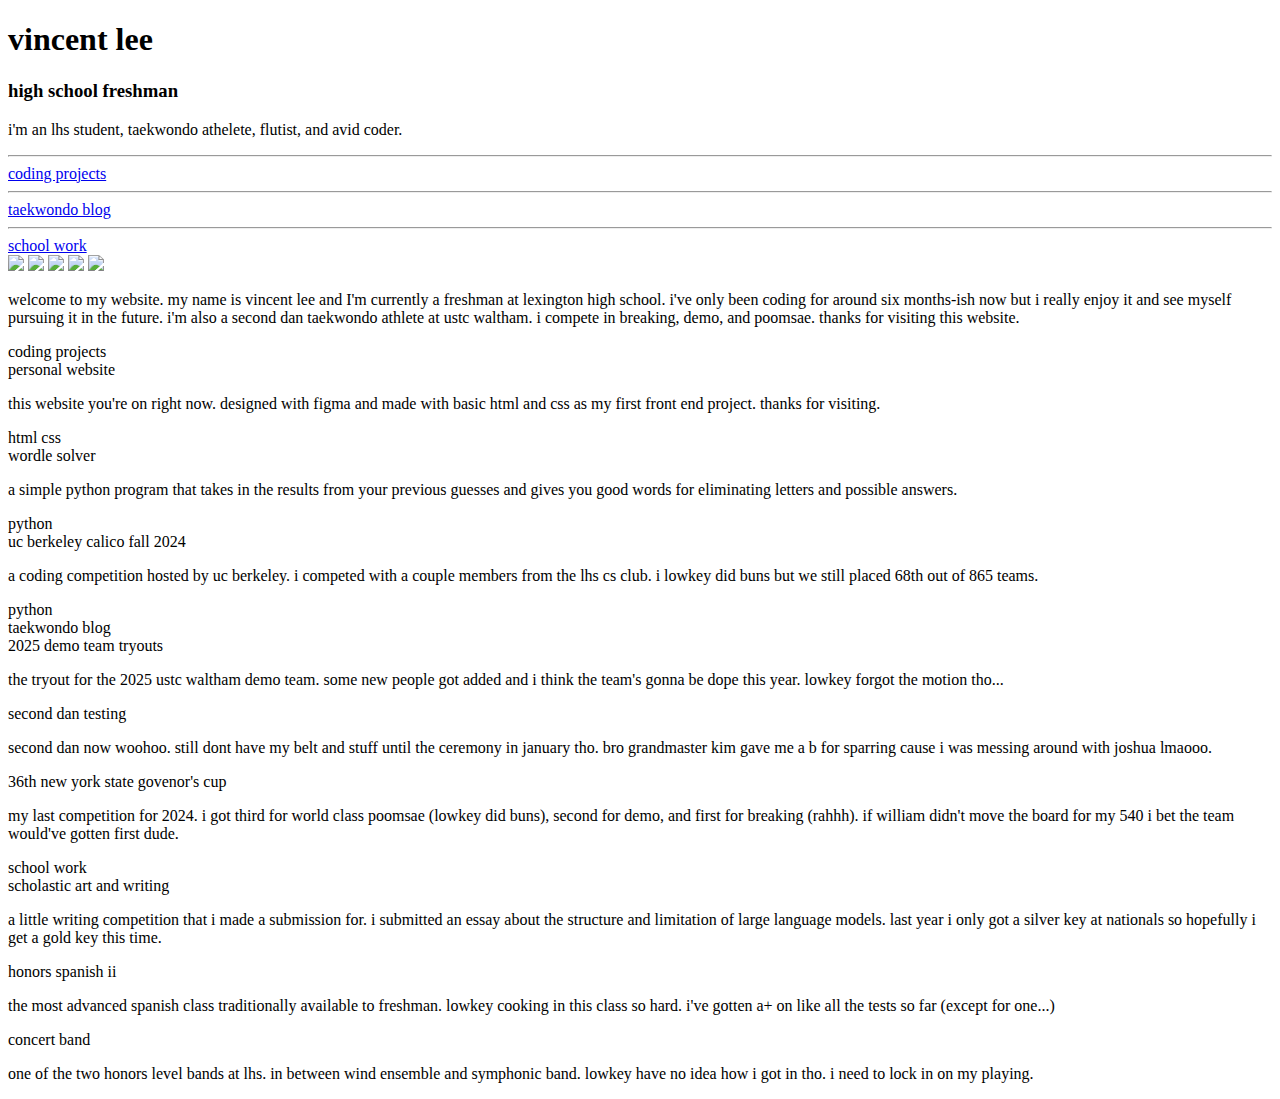
==== index/index.html @ 93518d99 "reorganized" ====
<!DOCTYPE html>
<html>
<head>
    <title>vincent lee</title>
    <link href="./personal.css" rel="stylesheet"> 
    <link rel="preconnect" href="https://fonts.googleapis.com">
    <link rel="preconnect" href="https://fonts.gstatic.com" crossorigin>
    <link href="https://fonts.googleapis.com/css2?family=Montserrat:ital,wght@0,100..900;1,100..900&display=swap" rel="stylesheet">
</head>

<body>
    <div id="left">
        <h1>vincent lee</h1>
        <h3>high school freshman</h3>
        <p class="text">i'm an lhs student, taekwondo athelete, flutist, and avid coder.</p>

        <nav id="contents">
            <hr><a class="underline" href="#coding"> coding projects</a><br>
            <hr><a class="underline" href="#taekwondo"> taekwondo blog</a><br>
            <hr><a class="underline" href="#schoolwork"> school work</a><br>
        </nav>

        <nav id="links">
            <a href="https://www.tiktok.com/@vinkentle" target="_blank"><img src="images/tiktok.png"></a>
            <a href="https://github.com/vinkentle" target="_blank"><img src="images/github.png"></a>
            <a href="https://discordapp.com/users/1306103498370318389" target="_blank"><img src="images/discord.png"></a>
            <a href="" target="_blank"><img src="images/instagram.png"></a>
            <a href="https://www.snapchat.com/add/vinkentle" target="_blank"><img src="images/snapchat.png"></a>
        </nav>
    </div>

    <div id="right">
        <p class="text">welcome to my website. my name is <span class="important1">vincent lee</span> and I'm currently a freshman at lexington high school. i've only been <span class="important2">coding</span> for around six months-ish now but i really enjoy it and see myself pursuing it in the future. i'm also a second dan <span class="important1">taekwondo</span> athlete at ustc waltham. i compete in breaking, demo, and poomsae. thanks for visiting this website.</p>
        
        <div class="section" id="coding">
            <span class="heading">coding projects</span>
            <div class="entry">
                <a class="important2 underline">personal website</a>
                <p class="descrip">this website you're on right now. designed with figma and made with basic html and css as my first front end project. thanks for visiting.</p>
                <div class="tools">
                    <span>html</span>
                    <span>css</span>
                </div>
            </div>
            <div class="entry">
                <a class="important2 underline">wordle solver</a>
                <p class="descrip">a simple python program that takes in the results from your previous guesses and gives you good words for eliminating letters and possible answers.</p>
                <div class="tools">
                    <span>python</span>
                </div>
            </div>
            <div class="entry">
                <span class="important2">uc berkeley calico fall 2024</span>
                <p class="descrip">a coding competition hosted by uc berkeley. i competed with a couple members from the lhs cs club. i lowkey did buns but we still placed 68th out of 865 teams.</p>
                <div class="tools">
                    <span>python</span>
                </div>
            </div>
        </div>

        <div class="section" id="taekwondo">
            <span class="heading">taekwondo blog</span>
            <div class="entry">
                <span class="important2">2025 demo team tryouts</span>
                <p class="descrip">the tryout for the 2025 ustc waltham demo team. some new people got added and i think the team's gonna be dope this year. lowkey forgot the motion tho...</p>
            </div>
            <div class="entry">
                <span class="important2">second dan testing</span>
                <p class="descrip">second dan now woohoo. still dont have my belt and stuff until the ceremony in january tho. bro grandmaster kim gave me a b for sparring cause i was messing around with joshua lmaooo.</p>
            </div>
            <div class="entry">
                <span class="important2">36th new york state govenor's cup</span>
                <p class="descrip">my last competition for 2024. i got third for world class poomsae (lowkey did buns), second for demo, and first for breaking (rahhh). if william didn't move the board for my 540 i bet the team would've gotten first dude.</p>
            </div>
        </div>

        <div class="section" id="schoolwork">
            <span class="heading">school work</span>
            <div class="entry">
                <span class="important2">scholastic art and writing</span>
                <p class="descrip">a little writing competition that i made a submission for. i submitted an essay about the structure and limitation of large language models. last year i only got a silver key at nationals so hopefully i get a gold key this time.</p>
            </div>
            <div class="entry">
                <span class="important2">honors spanish ii</span>
                <p class="descrip">the most advanced spanish class traditionally available to freshman. lowkey cooking in this class so hard. i've gotten a+ on like all the tests so far (except for one...)</p>
            </div>
            <div class="entry">
                <span class="important2">concert band</span>
                <p class="descrip">one of the two honors level bands at lhs. in between wind ensemble and symphonic band. lowkey have no idea how i got in tho. i need to lock in on my playing.</p>
            </div>
        </div>
    </div>
</body>
</html>
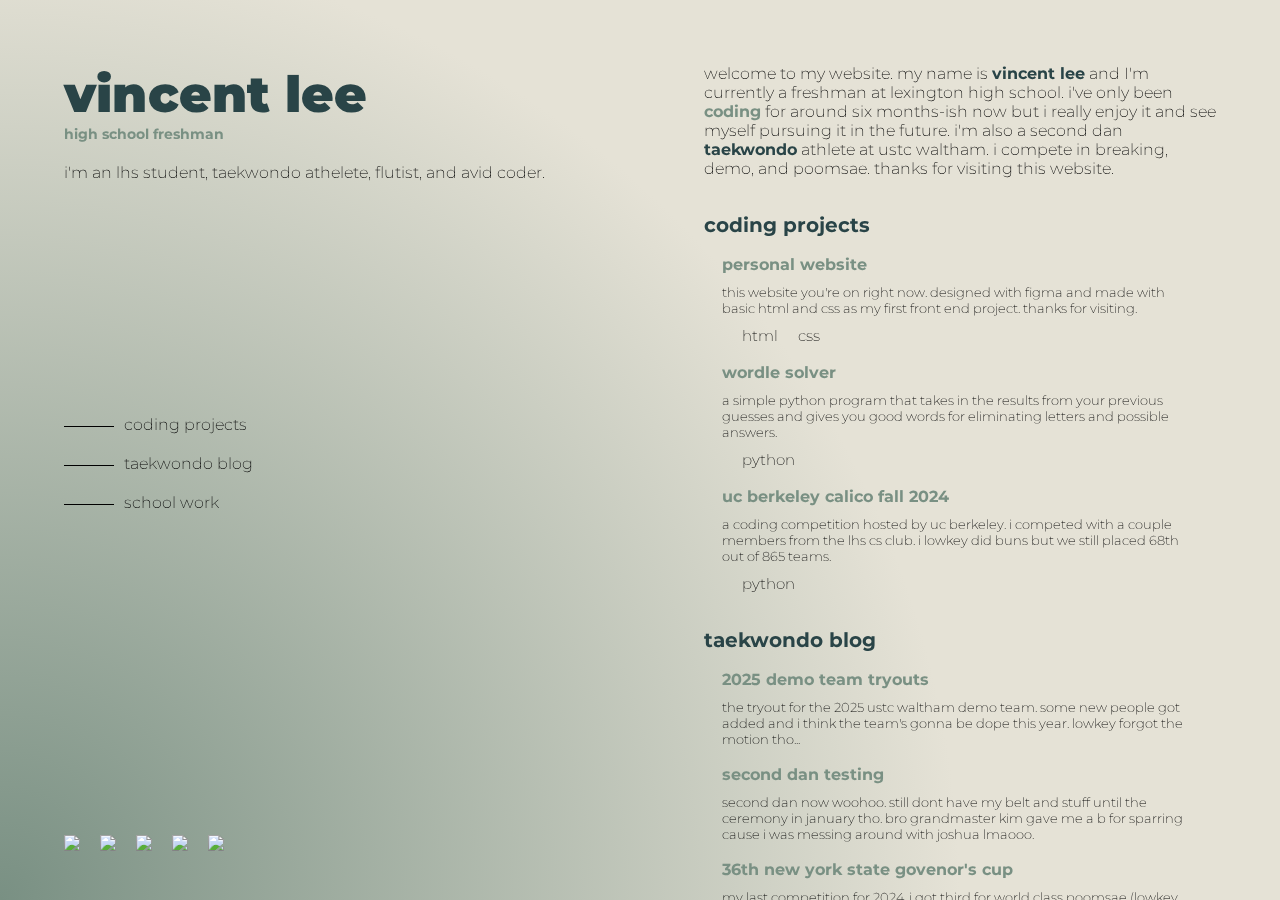
==== commit c72e6172: "change from personal to index" ====
--- a/index/index.html
+++ b/index/index.html
@@ -2,7 +2,7 @@
 <html>
 <head>
     <title>vincent lee</title>
-    <link href="./personal.css" rel="stylesheet"> 
+    <link href="./index.css" rel="stylesheet"> 
     <link rel="preconnect" href="https://fonts.googleapis.com">
     <link rel="preconnect" href="https://fonts.gstatic.com" crossorigin>
     <link href="https://fonts.googleapis.com/css2?family=Montserrat:ital,wght@0,100..900;1,100..900&display=swap" rel="stylesheet">
--- a/index/index.css
+++ b/index/index.css
@@ -0,0 +1,133 @@
+* {
+    box-sizing: border-box;
+    margin: 0px;
+    padding: 0px;
+    font-family: 'Montserrat';
+}
+
+html, body {
+    height: 100vh;
+    margin: 0;
+    padding: 0;
+}
+
+body {
+    background-image: radial-gradient(circle 75vw at bottom left, #799083 0%, #e5e2d6 100%);
+}
+
+#left {
+    position: fixed;
+    width: 50%;
+    left: 0;
+    height: 100%;
+    padding: 5%;
+}
+
+#right {
+    position: fixed;
+    width: 50%;
+    right: 0;
+    height: 100%;
+    padding: 5%;
+    overflow: scroll;
+}
+
+#contents {
+    position: fixed;
+    top: 45%;
+    width: 100%;
+}
+
+#links {
+    position: fixed;
+    bottom: 5%;
+    display: flex;
+    gap: 20px;
+    justify-content: left;
+}
+
+#contents a {
+    display: inline-block;
+    font-weight: 200;
+    margin: 10px;
+    color: #000000;
+    text-decoration: none;
+}
+
+#contents hr {
+    width: 50px;
+    color: #000000;
+    display: inline-block;
+    position: relative;
+    bottom: 3px;
+    border: none;
+    background-color: #000000;
+    height: 1px;
+}
+
+#left h1 {
+    font-weight: 900;
+    font-size: 50px;
+    color: #294447;
+}
+
+#left h3 {
+    color: #799083;
+    font-size: 14px;
+    font-weight: 700;
+    margin-bottom: 20px;
+}
+
+.important1 {
+    font-weight: 700;
+    color:#294447 ;
+}
+
+.important2 {
+    font-weight: 700;
+    color: #799083;
+}
+
+.section {
+    margin: 3vh 0;
+}
+
+.entry {
+    margin: 18px;
+}
+
+.descrip {
+    font-weight: 200;
+    font-size: 13px;
+    margin-top: 10px;
+}
+
+.tools {
+    display: flex;
+    gap: 20px;
+    justify-content: left;
+    position: relative;
+    left: 20px;
+    font-weight: 200;
+    font-size: 15px;
+    margin-top: 10px;
+}
+
+.underline:hover {
+    text-decoration: underline !important;
+}
+
+.text {
+    font-weight: 200;
+}
+
+.heading {
+    font-weight: 700;
+    color:#294447;
+    font-size: 20px;
+}
+
+.section {
+    margin-top: 35px;
+}
+
